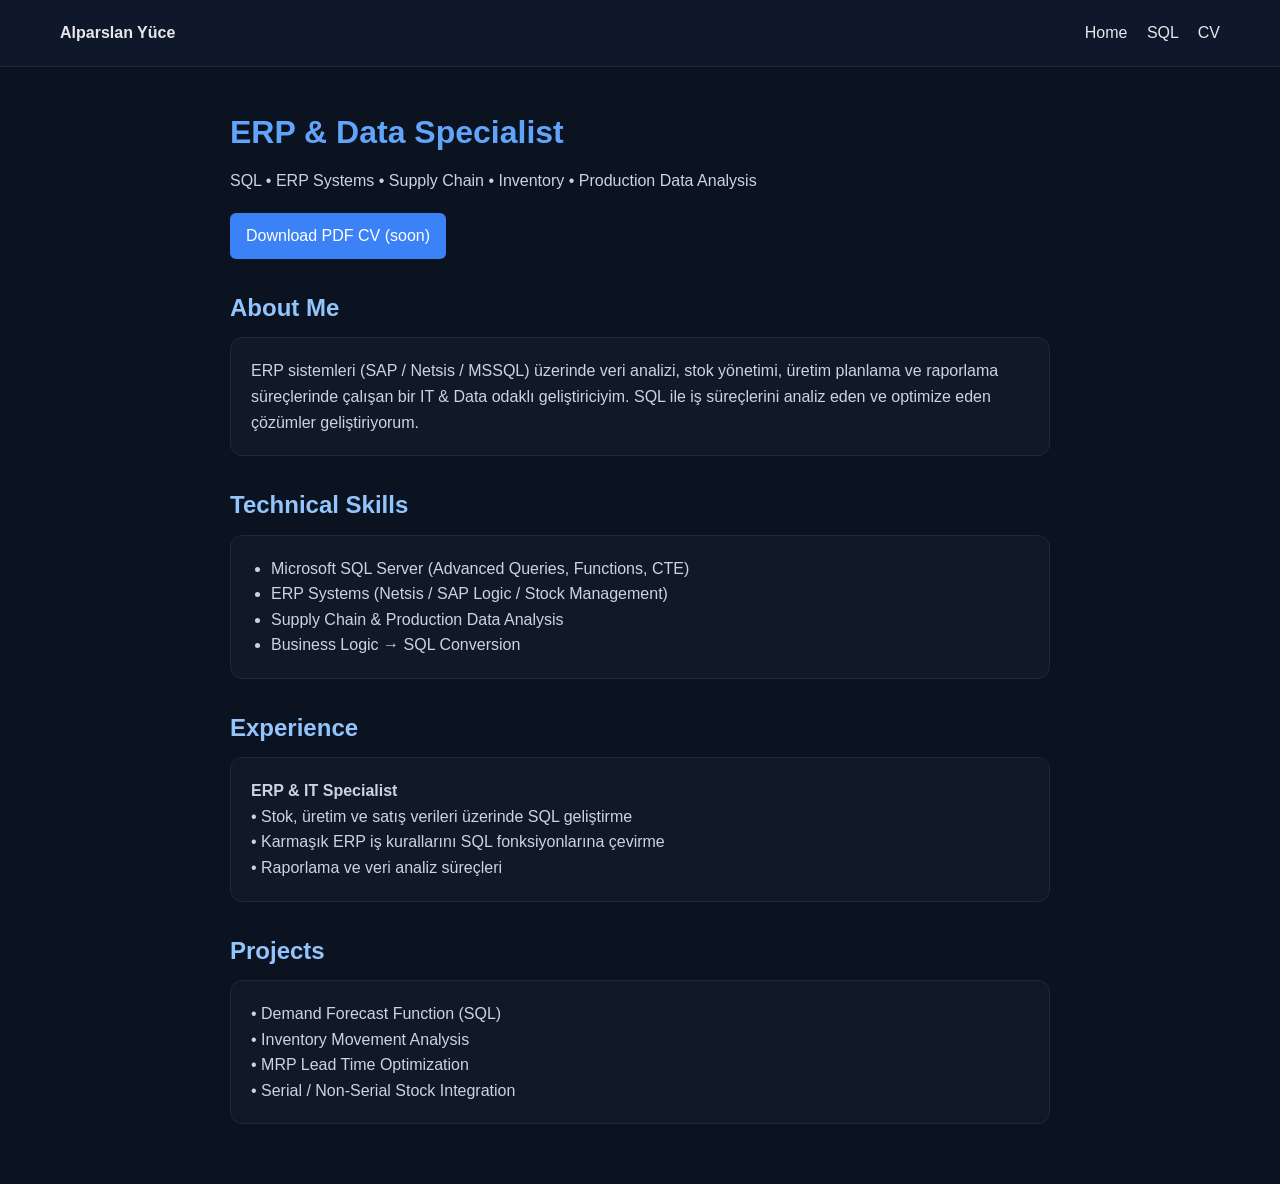
==== cv.html @ 79d390b0 "cv.html" ====
<!DOCTYPE html>
<html lang="tr">
<head>
  <meta charset="UTF-8">
  <title>CV | Alparslan Yüce</title>

  <style>
    * {
      margin: 0;
      padding: 0;
      box-sizing: border-box;
      font-family: 'Segoe UI', sans-serif;
    }

    body {
      background: #0b1220;
      color: #e5e7eb;
      line-height: 1.6;
    }

    header {
      display: flex;
      justify-content: space-between;
      padding: 20px 60px;
      background: #0f172a;
      border-bottom: 1px solid #1f2937;
    }

    header a {
      color: #e5e7eb;
      text-decoration: none;
      margin-left: 15px;
    }

    .container {
      max-width: 900px;
      margin: auto;
      padding: 40px;
    }

    h1 {
      color: #60a5fa;
      margin-bottom: 10px;
    }

    h2 {
      color: #93c5fd;
      margin-top: 30px;
      margin-bottom: 10px;
    }

    .card {
      background: #111827;
      padding: 20px;
      border-radius: 12px;
      border: 1px solid #1f2937;
      margin-bottom: 20px;
    }

    ul {
      padding-left: 20px;
      color: #cbd5e1;
    }

    p {
      color: #cbd5e1;
    }

    .btn {
      display: inline-block;
      margin-top: 20px;
      padding: 10px 16px;
      background: #3b82f6;
      color: white;
      border-radius: 6px;
      text-decoration: none;
    }

    .btn:hover {
      background: #2563eb;
    }
  </style>
</head>

<body>

<header>
  <div><b>Alparslan Yüce</b></div>
  <nav>
    <a href="index.html">Home</a>
    <a href="sql.html">SQL</a>
    <a href="cv.html">CV</a>
  </nav>
</header>

<div class="container">

  <h1>ERP & Data Specialist</h1>
  <p>SQL • ERP Systems • Supply Chain • Inventory • Production Data Analysis</p>

  <a class="btn" href="#">Download PDF CV (soon)</a>

  <h2>About Me</h2>
  <div class="card">
    <p>
      ERP sistemleri (SAP / Netsis / MSSQL) üzerinde veri analizi,
      stok yönetimi, üretim planlama ve raporlama süreçlerinde çalışan
      bir IT & Data odaklı geliştiriciyim.
      SQL ile iş süreçlerini analiz eden ve optimize eden çözümler geliştiriyorum.
    </p>
  </div>

  <h2>Technical Skills</h2>
  <div class="card">
    <ul>
      <li>Microsoft SQL Server (Advanced Queries, Functions, CTE)</li>
      <li>ERP Systems (Netsis / SAP Logic / Stock Management)</li>
      <li>Supply Chain & Production Data Analysis</li>
      <li>Business Logic → SQL Conversion</li>
    </ul>
  </div>

  <h2>Experience</h2>
  <div class="card">
    <p><b>ERP & IT Specialist</b></p>
    <p>• Stok, üretim ve satış verileri üzerinde SQL geliştirme</p>
    <p>• Karmaşık ERP iş kurallarını SQL fonksiyonlarına çevirme</p>
    <p>• Raporlama ve veri analiz süreçleri</p>
  </div>

  <h2>Projects</h2>
  <div class="card">
    <p>• Demand Forecast Function (SQL)</p>
    <p>• Inventory Movement Analysis</p>
    <p>• MRP Lead Time Optimization</p>
    <p>• Serial / Non-Serial Stock Integration</p>
  </div>

</div>

</body>
</html>
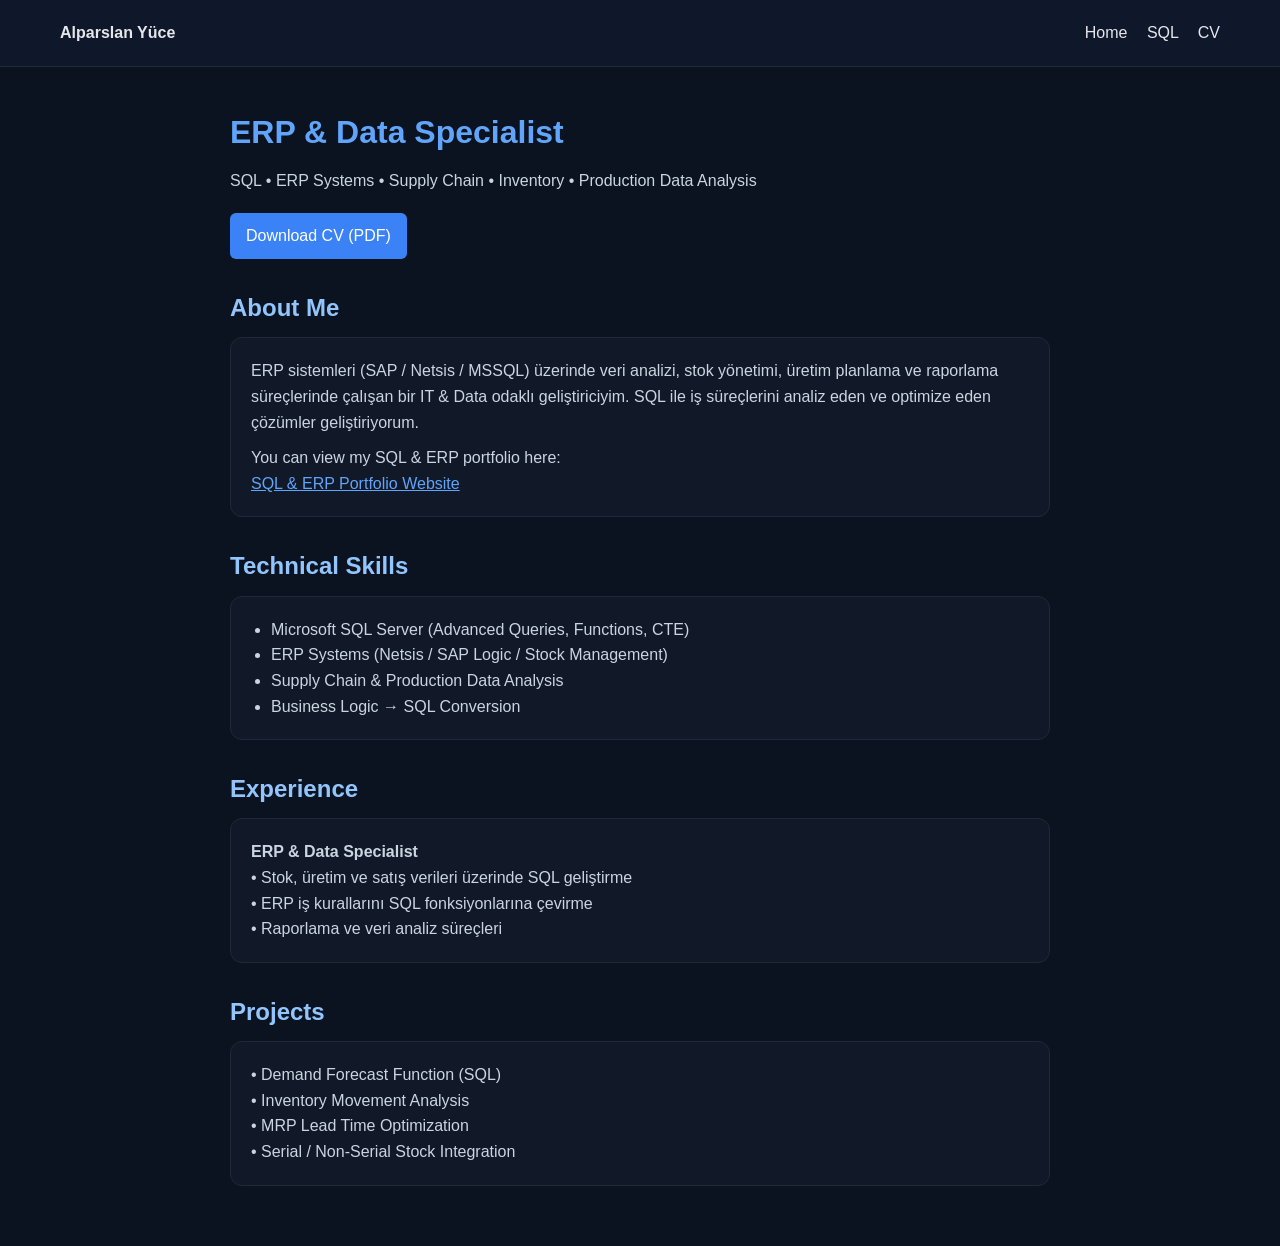
==== commit 5041f039: "cv.html" ====
--- a/cv.html
+++ b/cv.html
@@ -1,85 +1,86 @@
 <!DOCTYPE html>
 <html lang="tr">
 <head>
-  <meta charset="UTF-8">
-  <title>CV | Alparslan Yüce</title>
+<meta charset="UTF-8">
+<title>CV | Alparslan Yüce</title>
 
-  <style>
-    * {
-      margin: 0;
-      padding: 0;
-      box-sizing: border-box;
-      font-family: 'Segoe UI', sans-serif;
-    }
+<style>
+* {
+  margin: 0;
+  padding: 0;
+  box-sizing: border-box;
+  font-family: 'Segoe UI', sans-serif;
+}
 
-    body {
-      background: #0b1220;
-      color: #e5e7eb;
-      line-height: 1.6;
-    }
+body {
+  background: #0b1220;
+  color: #e5e7eb;
+  line-height: 1.6;
+}
 
-    header {
-      display: flex;
-      justify-content: space-between;
-      padding: 20px 60px;
-      background: #0f172a;
-      border-bottom: 1px solid #1f2937;
-    }
+header {
+  display: flex;
+  justify-content: space-between;
+  padding: 20px 60px;
+  background: #0f172a;
+  border-bottom: 1px solid #1f2937;
+}
 
-    header a {
-      color: #e5e7eb;
-      text-decoration: none;
-      margin-left: 15px;
-    }
+header a {
+  color: #e5e7eb;
+  text-decoration: none;
+  margin-left: 15px;
+}
 
-    .container {
-      max-width: 900px;
-      margin: auto;
-      padding: 40px;
-    }
+.container {
+  max-width: 900px;
+  margin: auto;
+  padding: 40px;
+}
 
-    h1 {
-      color: #60a5fa;
-      margin-bottom: 10px;
-    }
+h1 {
+  color: #60a5fa;
+  margin-bottom: 10px;
+}
 
-    h2 {
-      color: #93c5fd;
-      margin-top: 30px;
-      margin-bottom: 10px;
-    }
+h2 {
+  color: #93c5fd;
+  margin-top: 30px;
+  margin-bottom: 10px;
+}
 
-    .card {
-      background: #111827;
-      padding: 20px;
-      border-radius: 12px;
-      border: 1px solid #1f2937;
-      margin-bottom: 20px;
-    }
+.card {
+  background: #111827;
+  padding: 20px;
+  border-radius: 12px;
+  border: 1px solid #1f2937;
+  margin-bottom: 20px;
+}
 
-    ul {
-      padding-left: 20px;
-      color: #cbd5e1;
-    }
+ul {
+  padding-left: 20px;
+  color: #cbd5e1;
+}
 
-    p {
-      color: #cbd5e1;
-    }
+p {
+  color: #cbd5e1;
+}
 
-    .btn {
-      display: inline-block;
-      margin-top: 20px;
-      padding: 10px 16px;
-      background: #3b82f6;
-      color: white;
-      border-radius: 6px;
-      text-decoration: none;
-    }
+.btn {
+  display: inline-block;
+  margin-top: 20px;
+  padding: 10px 16px;
+  background: #3b82f6;
+  color: white;
+  border-radius: 6px;
+  text-decoration: none;
+}
 
-    .btn:hover {
-      background: #2563eb;
-    }
-  </style>
+.btn:hover {
+  background: #2563eb;
+}
+</style>
+
 </head>
 
 <body>
@@ -98,7 +99,10 @@
   <h1>ERP & Data Specialist</h1>
   <p>SQL • ERP Systems • Supply Chain • Inventory • Production Data Analysis</p>
 
-  <a class="btn" href="#">Download PDF CV (soon)</a>
+  <!-- DOWNLOAD BUTTON -->
+  <a class="btn" href="Alparslan_Yuce_CV.pdf" download>
+    Download CV (PDF)
+  </a>
 
   <h2>About Me</h2>
   <div class="card">
@@ -107,6 +111,13 @@
       stok yönetimi, üretim planlama ve raporlama süreçlerinde çalışan
       bir IT & Data odaklı geliştiriciyim.
       SQL ile iş süreçlerini analiz eden ve optimize eden çözümler geliştiriyorum.
+    </p>
+
+    <p style="margin-top:10px;">
+      You can view my SQL & ERP portfolio here:<br>
+      <a href="https://alparslanyuce.github.io/alparslanyuce-portfolio/" target="_blank" style="color:#60a5fa;">
+        SQL & ERP Portfolio Website
+      </a>
     </p>
   </div>
 
@@ -122,9 +133,9 @@
 
   <h2>Experience</h2>
   <div class="card">
-    <p><b>ERP & IT Specialist</b></p>
+    <p><b>ERP & Data Specialist</b></p>
     <p>• Stok, üretim ve satış verileri üzerinde SQL geliştirme</p>
-    <p>• Karmaşık ERP iş kurallarını SQL fonksiyonlarına çevirme</p>
+    <p>• ERP iş kurallarını SQL fonksiyonlarına çevirme</p>
     <p>• Raporlama ve veri analiz süreçleri</p>
   </div>
 
